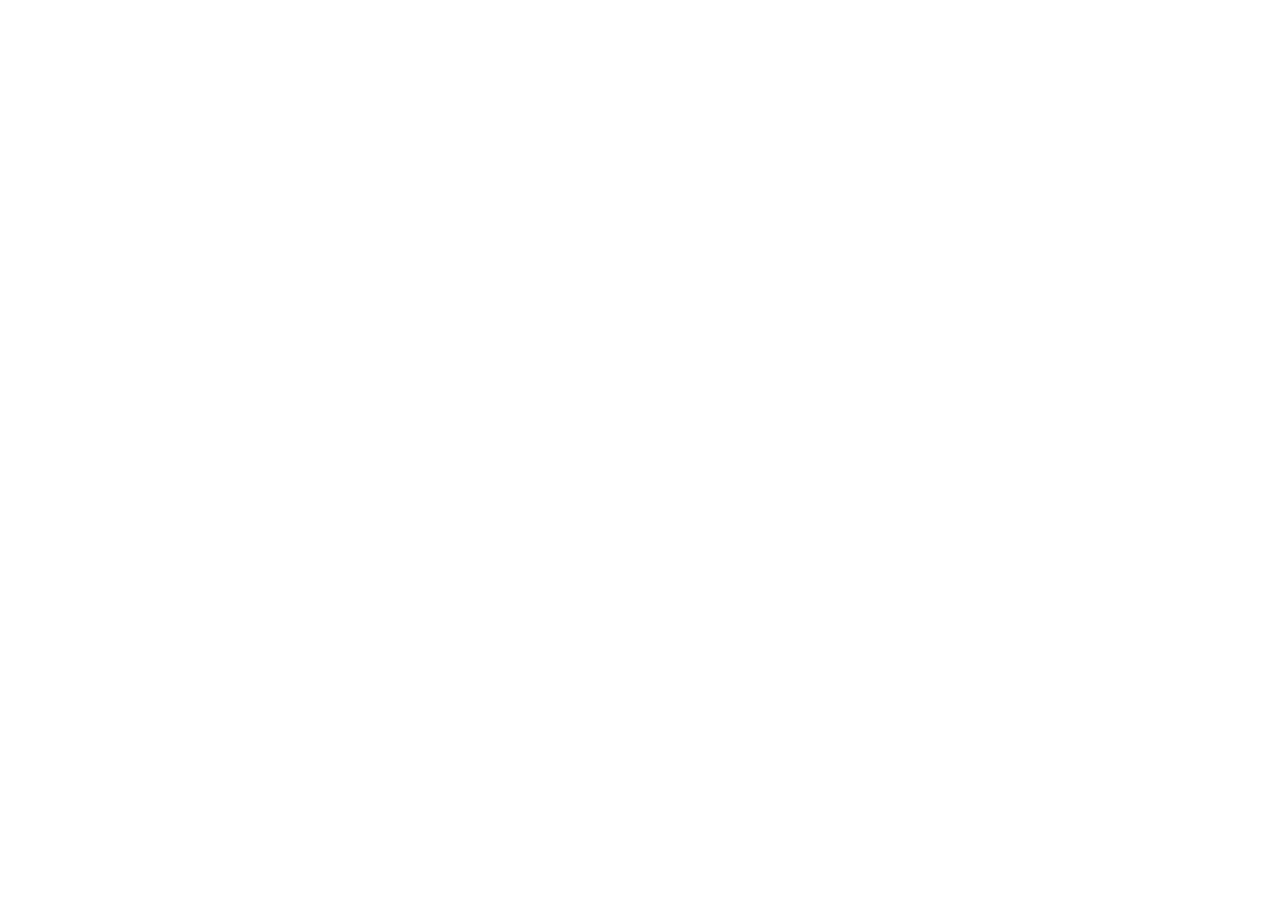
==== broken.html @ 33d3d8d4 "Add files via upload" ====
<!doctype html>
<html lang="vi">
<head>
<meta charset="utf-8">
<meta name="viewport" content="width=device-width, initial-scale=1">
<title>Broken · TAIKISHA FA Manager</title>
<link rel="stylesheet" href="assets/css/style.css">
</head>
<body>
<div class="app-shell" id="app-shell"></div>
<div class="modal-backdrop" id="broken-backdrop"><div class="modal" id="broken-modal"></div></div>

<script src="assets/data/master.js"></script>
<script src="assets/data/broken.js"></script>
<script src="assets/js/common.js"></script>
<script src="assets/js/broken.js"></script>
</body>
</html>
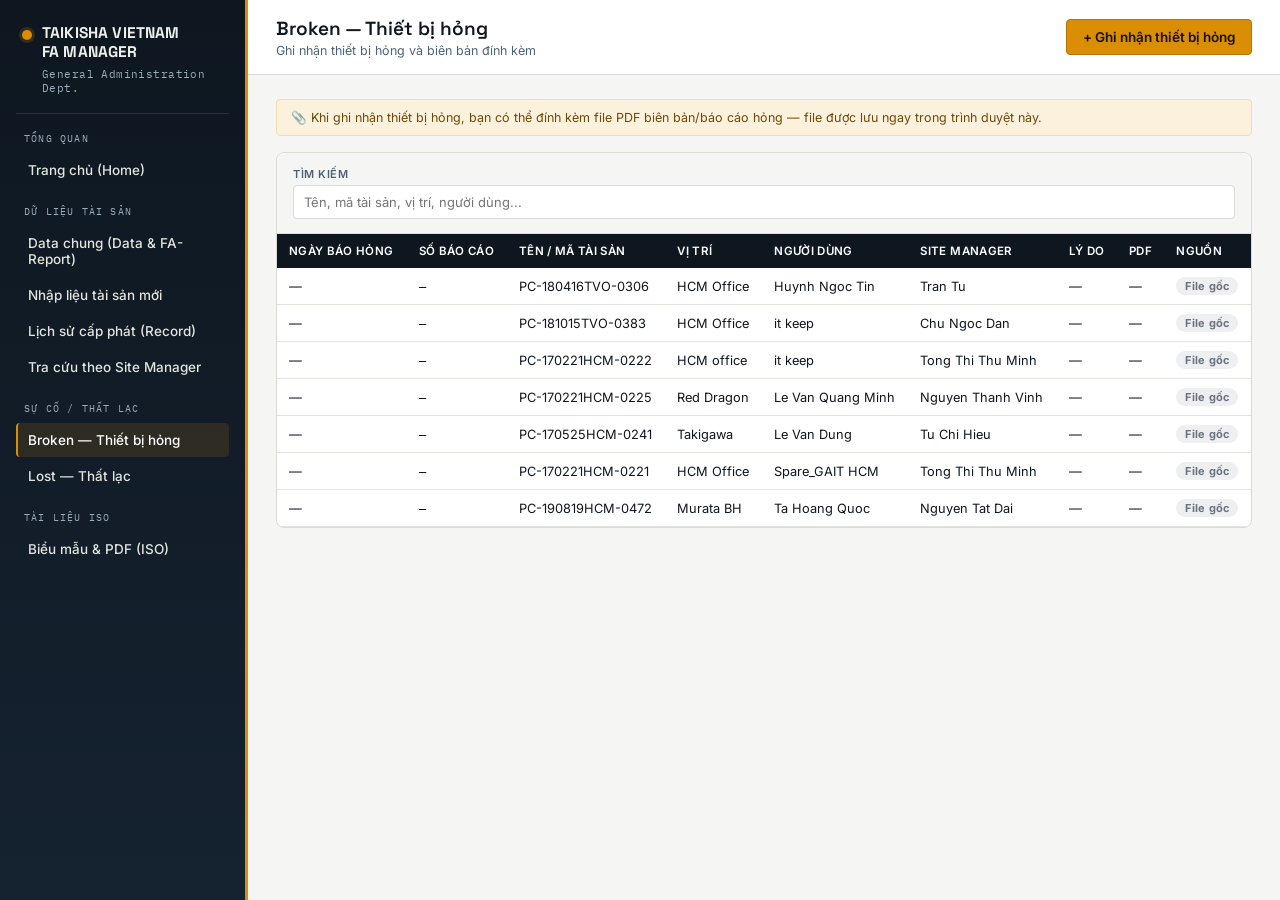
==== commit 51cb65ef: "Add files via upload" ====
--- a/broken.html
+++ b/broken.html
@@ -4,15 +4,15 @@
 <meta charset="utf-8">
 <meta name="viewport" content="width=device-width, initial-scale=1">
 <title>Broken · TAIKISHA FA Manager</title>
-<link rel="stylesheet" href="assets/css/style.css">
+<link rel="stylesheet" href="style.css">
 </head>
 <body>
 <div class="app-shell" id="app-shell"></div>
 <div class="modal-backdrop" id="broken-backdrop"><div class="modal" id="broken-modal"></div></div>
 
-<script src="assets/data/master.js"></script>
-<script src="assets/data/broken.js"></script>
-<script src="assets/js/common.js"></script>
-<script src="assets/js/broken.js"></script>
+<script src="master.js"></script>
+<script src="broken-seed.js"></script>
+<script src="common.js"></script>
+<script src="broken-page.js"></script>
 </body>
 </html>
--- a/style.css
+++ b/style.css
@@ -0,0 +1,360 @@
+/* ==========================================================================
+   TAIKISHA FA MANAGER — design tokens & shared layout
+   Industrial asset-tag aesthetic: dark nameplate sidebar, amber signal accent,
+   monospace for codes/serials (this data is literally engraved-tag data).
+   ========================================================================== */
+
+@import url('https://fonts.googleapis.com/css2?family=Space+Grotesk:wght@500;600;700&family=Inter:wght@400;500;600;700&family=IBM+Plex+Mono:wght@500;600&display=swap');
+
+:root{
+  --ink-900:#0E1720;
+  --ink-800:#152230;
+  --ink-700:#1E3040;
+  --steel-500:#4C6478;
+  --steel-300:#9AACB9;
+  --paper-50:#F5F6F4;
+  --paper-100:#EDEFEA;
+  --paper-200:#E2E5DE;
+  --line:#D8DCD3;
+  --amber-500:#D98E04;
+  --amber-600:#B5730A;
+  --amber-050:#FCF1DC;
+  --ok-600:#2E7D4F;
+  --ok-050:#E6F4EB;
+  --warn-600:#B5451D;
+  --warn-050:#FBEAE2;
+  --spare-600:#6B7280;
+  --spare-050:#EEEFF1;
+  --radius-s:4px;
+  --radius-m:8px;
+  --shadow-1:0 1px 2px rgba(14,23,32,.08);
+  --shadow-2:0 8px 24px rgba(14,23,32,.14);
+  --font-display:'Space Grotesk',sans-serif;
+  --font-body:'Inter',sans-serif;
+  --font-mono:'IBM Plex Mono',monospace;
+}
+
+*{box-sizing:border-box}
+html,body{margin:0;padding:0}
+body{
+  font-family:var(--font-body);
+  background:var(--paper-50);
+  color:var(--ink-900);
+  -webkit-font-smoothing:antialiased;
+}
+a{color:inherit}
+img{max-width:100%}
+button{font-family:inherit}
+
+::selection{background:var(--amber-050);color:var(--ink-900)}
+
+/* ---------- App shell ---------- */
+.app-shell{
+  display:grid;
+  grid-template-columns:248px 1fr;
+  min-height:100vh;
+}
+
+.sidebar{
+  background:linear-gradient(180deg,var(--ink-900) 0%, var(--ink-800) 100%);
+  color:var(--paper-100);
+  padding:22px 16px 20px;
+  position:sticky;
+  top:0;
+  height:100vh;
+  overflow-y:auto;
+  border-right:3px solid var(--amber-500);
+}
+.brand{
+  display:flex;
+  align-items:flex-start;
+  gap:10px;
+  padding:2px 6px 18px;
+  border-bottom:1px solid rgba(255,255,255,.1);
+  margin-bottom:14px;
+}
+.brand .rivet{
+  width:10px;height:10px;border-radius:50%;
+  background:var(--amber-500);
+  margin-top:6px;
+  box-shadow:0 0 0 3px rgba(217,142,4,.18);
+  flex:none;
+}
+.brand h1{
+  font-family:var(--font-display);
+  font-size:15.5px;
+  line-height:1.25;
+  margin:0;
+  font-weight:700;
+  letter-spacing:.01em;
+}
+.brand span{
+  display:block;
+  font-family:var(--font-mono);
+  font-size:10.5px;
+  color:var(--steel-300);
+  margin-top:4px;
+  letter-spacing:.04em;
+}
+
+.nav-group-label{
+  font-family:var(--font-mono);
+  font-size:10px;
+  letter-spacing:.12em;
+  text-transform:uppercase;
+  color:var(--steel-300);
+  margin:18px 8px 8px;
+}
+.nav-list{list-style:none;margin:0;padding:0;display:flex;flex-direction:column;gap:2px}
+.nav-list a{
+  display:flex;
+  align-items:center;
+  gap:10px;
+  padding:9px 10px;
+  border-radius:var(--radius-s);
+  text-decoration:none;
+  color:var(--paper-200);
+  font-size:13.5px;
+  font-weight:500;
+  border-left:2px solid transparent;
+}
+.nav-list a:hover{background:rgba(255,255,255,.06)}
+.nav-list a.active{
+  background:rgba(217,142,4,.14);
+  border-left:2px solid var(--amber-500);
+  color:#fff;
+}
+.nav-list .ico{
+  width:16px;height:16px;flex:none;opacity:.85;
+}
+
+.main{min-width:0}
+.topbar{
+  background:#fff;
+  border-bottom:1px solid var(--line);
+  padding:16px 28px;
+  display:flex;
+  align-items:center;
+  justify-content:space-between;
+  gap:16px;
+  position:sticky;
+  top:0;
+  z-index:5;
+}
+.topbar h2{
+  font-family:var(--font-display);
+  font-size:19px;
+  margin:0;
+  font-weight:600;
+}
+.topbar .sub{
+  font-size:12.5px;
+  color:var(--steel-500);
+  margin-top:2px;
+}
+.content{padding:24px 28px 60px}
+
+/* ---------- Buttons ---------- */
+.btn{
+  display:inline-flex;align-items:center;gap:8px;
+  padding:9px 16px;
+  border-radius:var(--radius-s);
+  border:1px solid var(--line);
+  background:#fff;
+  font-size:13.5px;
+  font-weight:600;
+  cursor:pointer;
+  color:var(--ink-900);
+  transition:filter .12s ease, transform .06s ease;
+  white-space:nowrap;
+}
+.btn:hover{filter:brightness(.97)}
+.btn:active{transform:translateY(1px)}
+.btn-primary{background:var(--amber-500);border-color:var(--amber-600);color:#1a1200}
+.btn-primary:hover{filter:brightness(1.04)}
+.btn-dark{background:var(--ink-900);border-color:var(--ink-900);color:#fff}
+.btn-ghost{background:transparent;border-color:transparent}
+.btn-danger{background:var(--warn-050);border-color:#EBC2AE;color:var(--warn-600)}
+.btn-sm{padding:6px 11px;font-size:12.5px}
+.btn[disabled]{opacity:.45;cursor:not-allowed}
+
+/* ---------- Cards / index tiles ---------- */
+.tile-grid{
+  display:grid;
+  grid-template-columns:repeat(auto-fill,minmax(230px,1fr));
+  gap:16px;
+  margin-top:6px;
+}
+.tile{
+  position:relative;
+  background:#fff;
+  border:1px solid var(--line);
+  border-radius:var(--radius-m);
+  padding:18px 16px 16px;
+  text-decoration:none;
+  color:var(--ink-900);
+  display:flex;
+  flex-direction:column;
+  gap:10px;
+  min-height:132px;
+  box-shadow:var(--shadow-1);
+  transition:transform .12s ease, box-shadow .12s ease, border-color .12s ease;
+}
+.tile:hover{transform:translateY(-2px);box-shadow:var(--shadow-2);border-color:var(--amber-500)}
+.tile::before,.tile::after{
+  content:"";position:absolute;top:8px;width:5px;height:5px;border-radius:50%;
+  background:var(--paper-200);border:1px solid var(--line);
+}
+.tile::before{left:8px}
+.tile::after{right:8px}
+.tile .tile-code{
+  font-family:var(--font-mono);
+  font-size:10px;
+  letter-spacing:.08em;
+  color:var(--amber-600);
+  text-transform:uppercase;
+}
+.tile h3{
+  font-family:var(--font-display);
+  font-size:16px;
+  margin:0;
+  font-weight:600;
+  line-height:1.3;
+}
+.tile p{font-size:12px;color:var(--steel-500);margin:0;line-height:1.5}
+.tile.disabled{opacity:.5;pointer-events:none}
+.tile .tag{
+  align-self:flex-start;
+  font-size:10px;
+  font-weight:700;
+  padding:2px 7px;
+  border-radius:20px;
+  background:var(--spare-050);
+  color:var(--spare-600);
+  letter-spacing:.03em;
+}
+
+/* ---------- Stat strip ---------- */
+.stat-strip{display:grid;grid-template-columns:repeat(auto-fit,minmax(160px,1fr));gap:12px;margin-bottom:22px}
+.stat-box{background:#fff;border:1px solid var(--line);border-radius:var(--radius-m);padding:14px 16px}
+.stat-box .num{font-family:var(--font-display);font-size:24px;font-weight:700}
+.stat-box .lbl{font-size:11.5px;color:var(--steel-500);text-transform:uppercase;letter-spacing:.06em;margin-top:2px}
+.stat-box.accent .num{color:var(--amber-600)}
+.stat-box.ok .num{color:var(--ok-600)}
+.stat-box.warn .num{color:var(--warn-600)}
+
+/* ---------- Panels / toolbars ---------- */
+.panel{background:#fff;border:1px solid var(--line);border-radius:var(--radius-m);overflow:hidden}
+.toolbar{
+  display:flex;flex-wrap:wrap;gap:10px;align-items:center;
+  padding:14px 16px;border-bottom:1px solid var(--line);background:var(--paper-50);
+}
+.toolbar .grow{flex:1;min-width:180px}
+.field{display:flex;flex-direction:column;gap:4px}
+.field label{font-size:11px;color:var(--steel-500);text-transform:uppercase;letter-spacing:.05em;font-weight:600}
+input[type=text],input[type=search],input[type=date],input[type=number],input[type=file],select,textarea{
+  font-family:inherit;font-size:13px;padding:8px 10px;border:1px solid var(--line);
+  border-radius:var(--radius-s);background:#fff;color:var(--ink-900);width:100%;
+}
+input:focus,select:focus,textarea:focus,button:focus-visible,a:focus-visible{
+  outline:2px solid var(--amber-500);outline-offset:1px;
+}
+textarea{resize:vertical}
+
+/* ---------- Table ---------- */
+.table-wrap{overflow:auto;max-width:100%}
+table{border-collapse:collapse;width:100%;font-size:12.8px}
+thead th{
+  position:sticky;top:0;background:var(--ink-900);color:#fff;text-align:left;
+  padding:10px 12px;font-weight:600;white-space:nowrap;font-size:11.5px;
+  letter-spacing:.03em;text-transform:uppercase;cursor:pointer;
+}
+thead th:hover{background:var(--ink-700)}
+thead th .arrow{opacity:.6;font-size:10px;margin-left:3px}
+tbody td{padding:9px 12px;border-bottom:1px solid var(--paper-200);white-space:nowrap}
+tbody tr:hover{background:var(--amber-050)}
+tbody tr{cursor:pointer}
+.mono{font-family:var(--font-mono);font-size:12px}
+.num-cell{text-align:right;font-variant-numeric:tabular-nums}
+
+.badge{display:inline-block;padding:2px 9px;border-radius:20px;font-size:11px;font-weight:700;letter-spacing:.02em}
+.badge-use{background:var(--ok-050);color:var(--ok-600)}
+.badge-spare{background:var(--spare-050);color:var(--spare-600)}
+.badge-broken{background:var(--warn-050);color:var(--warn-600)}
+
+.pagination{display:flex;align-items:center;gap:8px;padding:12px 16px;border-top:1px solid var(--line);font-size:12.5px;color:var(--steel-500)}
+
+.empty-state{padding:60px 20px;text-align:center;color:var(--steel-500)}
+.empty-state h3{font-family:var(--font-display);color:var(--ink-900);margin-bottom:6px}
+
+/* ---------- Modal ---------- */
+.modal-backdrop{
+  position:fixed;inset:0;background:rgba(14,23,32,.55);display:none;
+  align-items:center;justify-content:center;z-index:50;padding:24px;
+}
+.modal-backdrop.open{display:flex}
+.modal{
+  background:#fff;border-radius:var(--radius-m);width:min(760px,100%);max-height:88vh;
+  overflow:auto;box-shadow:var(--shadow-2);
+}
+.modal-head{
+  display:flex;align-items:flex-start;justify-content:space-between;gap:12px;
+  padding:18px 22px;border-bottom:1px solid var(--line);position:sticky;top:0;background:#fff;
+}
+.modal-head h3{font-family:var(--font-display);margin:0;font-size:18px}
+.modal-head .close{background:none;border:none;font-size:20px;cursor:pointer;color:var(--steel-500);line-height:1}
+.modal-body{padding:20px 22px}
+.detail-grid{display:grid;grid-template-columns:repeat(2,1fr);gap:14px 20px;margin-bottom:18px}
+.detail-grid .full{grid-column:1/-1}
+.detail-item .k{font-size:10.5px;text-transform:uppercase;letter-spacing:.05em;color:var(--steel-500);margin-bottom:3px}
+.detail-item .v{font-size:13.5px;font-weight:600}
+.section-title{
+  font-family:var(--font-display);font-size:13px;font-weight:700;
+  text-transform:uppercase;letter-spacing:.04em;color:var(--ink-800);
+  margin:22px 0 10px;padding-top:16px;border-top:1px solid var(--paper-200);
+  display:flex;align-items:center;justify-content:space-between;
+}
+
+.form-grid{display:grid;grid-template-columns:repeat(2,1fr);gap:14px}
+.form-grid .full{grid-column:1/-1}
+.form-actions{display:flex;justify-content:flex-end;gap:10px;margin-top:20px;padding-top:16px;border-top:1px solid var(--line)}
+
+.attach-list{display:flex;flex-direction:column;gap:8px}
+.attach-item{
+  display:flex;align-items:center;gap:10px;padding:9px 11px;border:1px solid var(--line);
+  border-radius:var(--radius-s);background:var(--paper-50);
+}
+.attach-item .file-ico{
+  width:30px;height:30px;border-radius:6px;background:var(--warn-050);color:var(--warn-600);
+  display:flex;align-items:center;justify-content:center;font-size:11px;font-weight:800;flex:none;
+}
+.attach-item .meta{flex:1;min-width:0}
+.attach-item .meta .name{font-size:12.8px;font-weight:600;overflow:hidden;text-overflow:ellipsis;white-space:nowrap}
+.attach-item .meta .sub{font-size:11px;color:var(--steel-500)}
+
+.upload-drop{
+  border:1.5px dashed var(--line);border-radius:var(--radius-m);padding:22px;text-align:center;
+  background:var(--paper-50);cursor:pointer;
+}
+.upload-drop:hover{border-color:var(--amber-500);background:var(--amber-050)}
+.upload-drop .big{font-size:13.5px;font-weight:600}
+.upload-drop .small{font-size:11.5px;color:var(--steel-500);margin-top:4px}
+
+.toast-wrap{position:fixed;bottom:20px;right:20px;display:flex;flex-direction:column;gap:8px;z-index:80}
+.toast{
+  background:var(--ink-900);color:#fff;padding:11px 16px;border-radius:var(--radius-s);
+  font-size:13px;box-shadow:var(--shadow-2);border-left:3px solid var(--amber-500);
+  max-width:320px;
+}
+.toast.err{border-left-color:var(--warn-600)}
+
+.note-banner{
+  background:var(--amber-050);border:1px solid #F0DCAE;color:#6B4A0A;border-radius:var(--radius-s);
+  padding:10px 14px;font-size:12.5px;margin-bottom:16px;display:flex;gap:8px;align-items:flex-start;
+}
+
+@media (max-width:880px){
+  .app-shell{grid-template-columns:1fr}
+  .sidebar{position:relative;height:auto;top:auto}
+  .detail-grid,.form-grid{grid-template-columns:1fr}
+}
